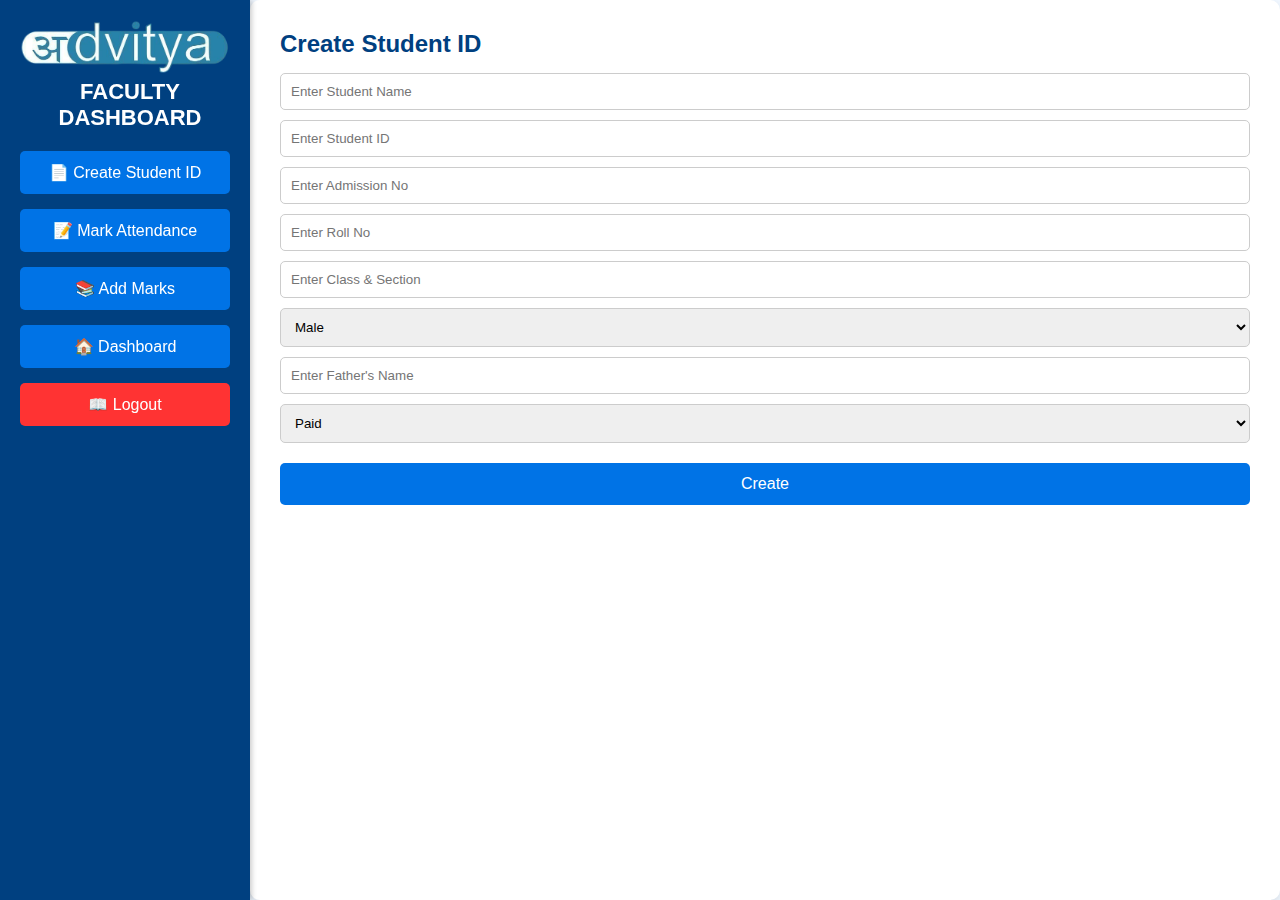
==== faculty.html @ b1a117b3 "Add files via upload" ====
<!DOCTYPE html>
<html lang="en">
<head>
    <meta charset="UTF-8">
    <meta name="viewport" content="width=device-width, initial-scale=1.0">
    <title>Faculty Dashboard</title>
    <link rel="stylesheet" href="views/css/faculty.css">
    <link rel="icon" type="image/png" href="views/pics/favicom.png">
    
</head>
<body>

    <div class="sidebar">
        <img src="views/pics/1.png" alt="Faculty Photo" class="faculty-photo">

        <h2 class="dashboard-title">FACULTY DASHBOARD</h2>

        <ul>
            <li><button id="create-student">📄 Create Student ID</button></li>
            <li><button id="mark-attendance">📝 Mark Attendance</button></li>
            <li><button id="add-marks">📚 Add Marks</button></li>
            <li><button id="dashboard">🏠 Dashboard</button></li>
            <li><button id="logout">📖 Logout</button></li>
        </ul>
    </div>

    <div class="main-content">
        <!-- Create Student ID Form -->
 <!-- Create Student ID Form -->
<div id="student-form">
    <h2>Create Student ID</h2>
    <input type="text" id="student-name" placeholder="Enter Student Name">
    <input type="text" id="student-id" placeholder="Enter Student ID">
    <input type="text" id="admission-no" placeholder="Enter Admission No">
    <input type="text" id="roll-no" placeholder="Enter Roll No">
    <input type="text" id="class-section" placeholder="Enter Class & Section">
    <select id="gender">
        <option value="Male">Male</option>
        <option value="Female">Female</option>
    </select>
    <input type="text" id="father-name" placeholder="Enter Father's Name">
    <select id="fee-status">
        <option value="Paid">Paid</option>
        <option value="Not Paid">Not Paid</option>
    </select>
    
    <!-- Updated "Create" Button -->
    <button id="create-student-btn">Create</button>
    <p id="error-message"></p>
</div>

        <!-- Student Data Display -->
        <div id="student-data">
            <h2>Student Records</h2>
            <div id="students-list"></div>
        </div>

<!-- Mark Attendance Section -->
<div id="attendance-section" style="display: none;">
    <h2>Mark Attendance</h2>
    <div id="attendance-list"></div>
    <div class="attendance-actions">
        <button id="save-attendance">Submit Attendance</button>
        <button id="reset-attendance">Reset Selection</button>
    </div>
</div>

<div id="marks-section" class="section" style="display: none;">
    <h2>📖 Add Marks</h2>
    <table id="marks-table">
        <thead>
            <tr>
                <th>Student ID</th>
                <th>Name</th>
                <th>Physics</th>
                <th>Chemistry</th>
                <th>Maths</th>
                <th>Biology</th>
                <th>Total</th>
                <th>Action</th>
            </tr>
        </thead>
        <tbody></tbody>
    </table>
    <button id="save-marks">Save Marks</button>
</div>


        <!-- Assign Fees Section -->
        <div id="fees-section" style="display: none;">
            <h2>Assign Fees</h2>
            <div id="fees-list"></div>
        </div>
    </div>


    <div id="attendance-section" style="display: none;">
        <h2>Mark Attendance</h2>
        <div id="attendance-list"></div>
        <div class="attendance-actions">
            <button id="save-attendance">Submit Attendance</button>
            <button id="reset-attendance">Reset Selection</button>
        </div>
    </div>
    

    <div id="deleteNotification" class="notification">Student Deleted Successfully!</div>
    <div id="createNotification" class="notification blue">Student Created Successfully!</div>
    <div id="attendanceNotification" class="notification blue">Attendance saved successfully!</div>
    <div id="resetAttendanceNotification" class="notification">Attendance Reset Successfully</div>
    <div id="myNotification" class="notification blue">Marks Updated Successfully</div>
    <div id="myNotificationred" class="notification">Marks Updated Successfully</div>
    <div id="feeUpdate" class="notification blue">Fee Assigned Successfully!</div>

   
    
    <script src="http://localhost/college_management/views/js/faculty.js"></script>
</body>
</html>
---- views/css/faculty.css ----
/* General Reset */
* {
    margin: 0;
    padding: 0;
    box-sizing: border-box;
    font-family: 'Arial', sans-serif;
}

/* Body Styling */
body {
    display: flex;
    height: 100vh;
    background: #f0f7ff; /* Light blue background */
}
/* Create Button Styling (Same as Sidebar Buttons) */
#create-student-btn {
    width: 100%;
    padding: 12px;
    border: none;
    cursor: pointer;
    background: #0073e6; /* Bright blue */
    color: white;
    font-size: 16px;
    border-radius: 5px;
    transition: 0.3s;
    margin-top: 10px;
}
.dashboard-title {
    color: white; /* Ensures visibility */
    text-align: left;
    font-size: 20px;
    margin-bottom: 20px;
    padding-left: 10px;
    font-weight: bold;
}

#create-student-btn:hover {
    background: #005bb5; /* Darker blue */
}

/* Sidebar Styling */
.sidebar {
    width: 250px;

    background: #004080; /* Dark blue */
    color: white;
    padding: 20px;
    height: 100vh;
    box-shadow: 2px 0 5px rgba(0, 0, 0, 0.2);
    position: fixed; /* Keeps it fixed while scrolling */
    top: 0;
    left: 0;
    overflow-y: auto; /* Enables scrolling if needed */
}

.sidebar h2 {
    text-align: center;
    font-size: 22px;
    margin-bottom: 20px;
}

.sidebar ul {
    list-style: none;
    padding: 0;
}

.sidebar ul li {
    margin: 15px 0;
}

.sidebar button {
    width: 100%;
    padding: 12px;
    border: none;
    cursor: pointer;
    background: #0073e6; /* Bright blue */
    color: white;
    font-size: 16px;
    border-radius: 5px;
    transition: 0.3s;
}

.sidebar button:hover {
    background: #005bb5; /* Darker blue */
}

/* Main Content Styling */
.main-content {
    flex: 1; /* This makes it take up the remaining width */
    margin-left: 250px; /* Same as sidebar width */
    padding: 30px;
    background: white;
    border-radius: 10px;
    box-shadow: 0px 4px 10px rgba(0, 0, 0, 0.1);
    min-height: 100vh; /* Ensures it extends to full height */
}

/* Sections */
#student-data, #attendance-section, #marks-section, #fees-section {
    display: none;
}

h2 {
    color: #004080; /* Dark blue */
    margin-bottom: 15px;
}

.attendance-item {
    display: flex;
    justify-content: space-between;
    align-items: center;
    background: #e6f2ff;
    padding: 10px;
    margin: 5px 0;
    border-radius: 5px;
}

/* Forms and Inputs */
input, select {
    display: block;
    width: 100%;
    padding: 10px;
    margin: 10px 0;
    border: 1px solid #ccc;
    border-radius: 5px;
}

/* Student Cards */
.student-card {
    background: #e6f2ff; /* Light blue */
    padding: 15px;
    margin: 10px 0;
    border-radius: 8px;
    box-shadow: 0px 2px 5px rgba(0, 0, 0, 0.1);
    border-left: 5px solid #0073e6;
}
.marks-input {
    width: 80px;
    padding: 5px;
}
/* Add Marks Section */
#marks-section {
    background: #f8f9fa;
    padding: 20px;
    border-radius: 10px;
    box-shadow: 0 4px 8px rgba(0, 0, 0, 0.1);
}

#marks-section h2 {
    color: #333;
    text-align: center;
    margin-bottom: 15px;
}

#marks-table {
    width: 100%;
    border-collapse: collapse;
    background: white;
    border-radius: 8px;
    overflow: hidden;
}

#marks-table th, #marks-table td {
    padding: 12px;
    border: 1px solid #ddd;
    text-align: center;
}

#marks-table th {
    background: #007bff;
    color: white;
    font-weight: bold;
}

#marks-table tr:nth-child(even) {
    background: #f2f2f2;
}

#marks-table input[type="number"] {
    width: 60px;
    padding: 5px;
    text-align: center;
    border: 1px solid #ccc;
    border-radius: 5px;
}

.total-marks {
    font-weight: bold;
    color: #28a745;
}

.save-mark-btn {
    background: #28a745;
    color: white;
    border: none;
    padding: 6px 12px;
    border-radius: 5px;
    cursor: pointer;
    transition: 0.3s;
}

.save-mark-btn:hover {
    background: #218838;
}

/* Save All Marks Button */
#save-marks {
    display: block;
    margin: 15px auto;
    background: #dc3545;
    color: white;
    border: none;
    padding: 10px 15px;
    border-radius: 5px;
    cursor: pointer;
    font-size: 16px;
    transition: 0.3s;
}

#save-marks:hover {
    background: #c82333;
}

/* Success Notification */
#myNotification {
    display: none;
    position: fixed;
    top: 20px;
    right: 20px;
    background: #28a745;
    color: white;
    padding: 10px 15px;
    border-radius: 5px;
    font-size: 14px;
    box-shadow: 0 2px 5px rgba(0, 0, 0, 0.2);
    z-index: 1000;
}

.update-marks {
    background-color: #007bff;
    color: white;
    padding: 5px 10px;
    border: none;
    border-radius: 5px;
    cursor: pointer;
}
.student-card h3 {
    color: #004080;
}

.student-card p {
    margin: 5px 0;
    font-size: 14px;
    color: #333;
}

.student-card button {
    background: #0073e6;
    border: none;
    padding: 8px 12px;
    color: white;
    border-radius: 5px;
    cursor: pointer;
    margin-top: 5px;
}

.student-card button:hover {
    background: #005bb5;
}

/* Logout Button */
#logout {
    background: #ff3333;
}

#logout:hover {
    background: #cc0000;
}
.attendance-item {
    display: flex;
    justify-content: space-between;
    align-items: center;
    background: #e6f2ff; /* Light blue */
    padding: 12px;
    margin: 8px 0;
    border-radius: 5px;
    box-shadow: 0px 2px 5px rgba(0, 0, 0, 0.1);
}

.attendance-item span {
    flex: 1;
    font-size: 16px;
    font-weight: bold;
    color: #004080; /* Dark Blue */
}

.attendance-buttons {
    display: flex;
    gap: 10px;
}

.attendance-buttons button {
    padding: 8px 16px;
    border: none;
    border-radius: 5px;
    font-size: 14px;
    cursor: pointer;
    transition: 0.3s;
}

.present-btn {
    background: #28a745; /* Green */
    color: white;
}

.present-btn.selected {
    background: #218838; /* Darker Green */
}

.absent-btn {
    background: #dc3545; /* Red */
    color: white;
}

.absent-btn.selected {
    background: #c82333; /* Darker Red */
}

/* Submit & Reset Buttons */
.attendance-actions {
    margin-top: 15px;
    text-align: center;
}

#save-attendance, #reset-attendance {
    padding: 10px 20px;
    border: none;
    border-radius: 5px;
    font-size: 16px;
    cursor: pointer;
    margin: 5px;
}

#save-attendance {
    background: #0073e6; /* Blue */
    color: white;
}

#save-attendance:hover {
    background: #005bb5;
}

#reset-attendance {
    background: #f39c12; /* Orange */
    color: white;
}

#reset-attendance:hover {
    background: #e67e22;
}
.attendance-buttons {
    display: flex;
    gap: 10px;
}

.present-btn, .absent-btn {
    padding: 8px 15px;
    border: none;
    cursor: pointer;
    font-size: 14px;
    border-radius: 5px;
}

.present-btn {
    background-color: #4CAF50;
    color: white;
}

.absent-btn {
    background-color: #F44336;
    color: white;
}

.present-btn.selected {
    background-color: #2E7D32;
}

.absent-btn.selected {
    background-color: #C62828;
}

.notification {
    position: fixed;
    top: -50px; /* Initially hidden above */
    left: 50%;
    transform: translateX(-50%);
    background-color: #ff4d4d;
    color: white;
    padding: 10px 20px;
    border-radius: 5px;
    font-weight: bold;
    box-shadow: 0px 4px 6px rgba(0, 0, 0, 0.2);
    transition: top 0.5s ease-in-out;
}

.notification.show {
    top: 20px; /* Slides down */
}


.notification.blue {
    background-color: #007BFF; /* Blue color */
}

.faculty-photo {
    width: 100%; /* Adjust size as needed */
    height: auto;
    /* Center image horizontally */
}

.dashboard-title {
    text-align: center; /* Center text if needed */
    margin-top: 0;
    font-size: 24px; /* Adjust as necessary */
}
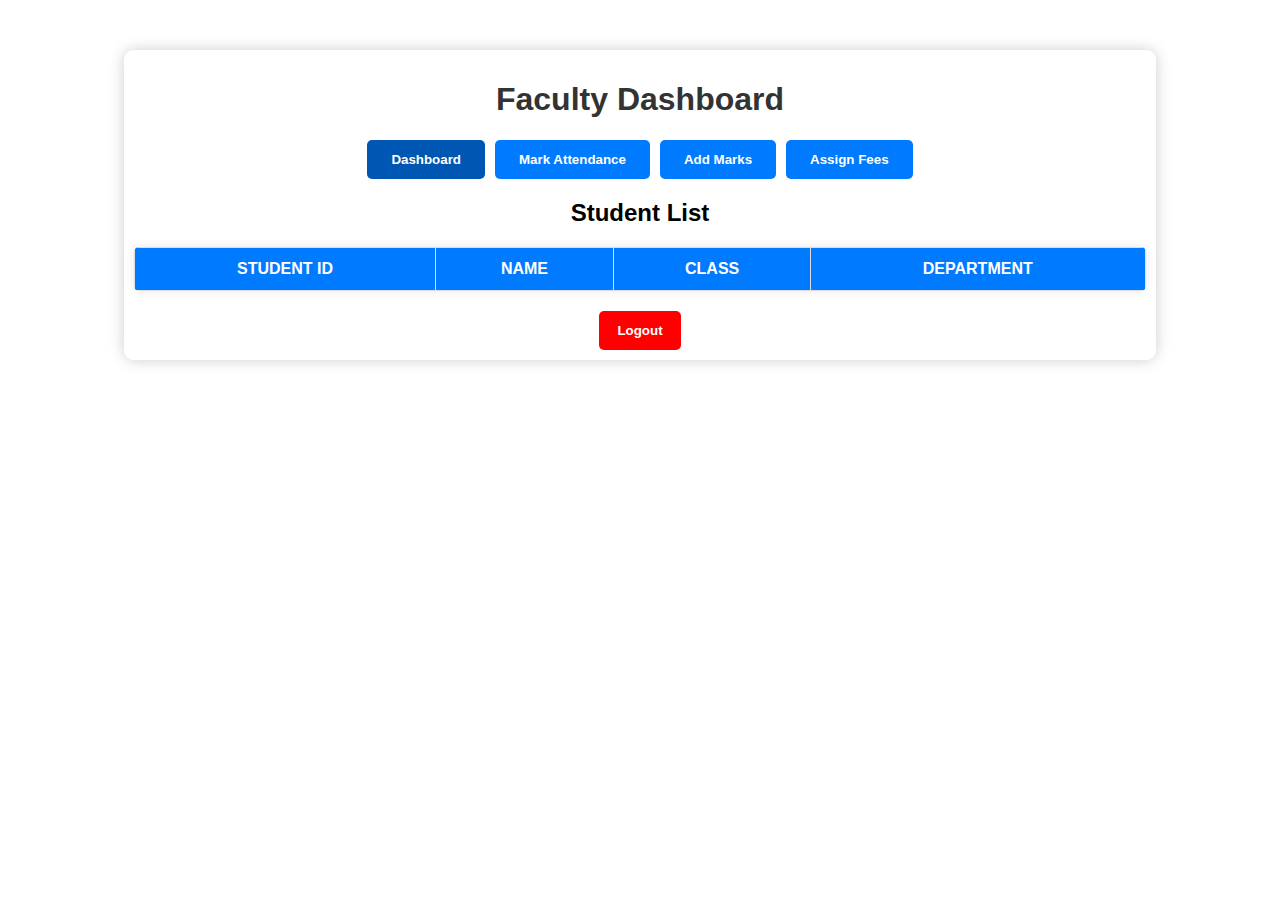
==== commit a5713599: "Add files via upload" ====
--- a/faculty.html
+++ b/faculty.html
@@ -3,117 +3,98 @@
 <head>
     <meta charset="UTF-8">
     <meta name="viewport" content="width=device-width, initial-scale=1.0">
-    <title>Faculty Dashboard</title>
+    <link rel="icon" href="views/pics/favicom.png">
+    <title>Faculty Dashboard - Advitya Degree College</title>
     <link rel="stylesheet" href="views/css/faculty.css">
-    <link rel="icon" type="image/png" href="views/pics/favicom.png">
-    
 </head>
 <body>
 
-    <div class="sidebar">
-        <img src="views/pics/1.png" alt="Faculty Photo" class="faculty-photo">
+    <div class="container">
+        <h1>Faculty Dashboard</h1>
 
-        <h2 class="dashboard-title">FACULTY DASHBOARD</h2>
+        <!-- Tab Buttons -->
+        <div class="tabs">
+            <button class="tab-btn active" onclick="openTab(event, 'dashboard')">Dashboard</button>
+            <button class="tab-btn" onclick="openTab(event, 'markAttendance')">Mark Attendance</button>
+            <button class="tab-btn" onclick="openTab(event, 'addMarks')">Add Marks</button>
+            <button class="tab-btn" onclick="openTab(event, 'assignFees')">Assign Fees</button>
+        </div>
 
-        <ul>
-            <li><button id="create-student">📄 Create Student ID</button></li>
-            <li><button id="mark-attendance">📝 Mark Attendance</button></li>
-            <li><button id="add-marks">📚 Add Marks</button></li>
-            <li><button id="dashboard">🏠 Dashboard</button></li>
-            <li><button id="logout">📖 Logout</button></li>
-        </ul>
+        <!-- Dashboard Tab -->
+        <div class="tab-content active" id="dashboard">
+            <h2>Student List</h2>
+            <table id="studentTable">
+                <thead>
+                    <tr>
+                        <th>Student ID</th>
+                        <th>Name</th>
+                        <th>Class</th>
+                        <th>Department</th>
+                    </tr>
+                </thead>
+                <tbody></tbody>
+            </table>
+        </div>
+
+        <!-- Attendance Tab -->
+        <div class="tab-content" id="markAttendance">
+            <h2>Mark Attendance</h2>
+            <table id="attendanceTable">
+                <thead>
+                    <tr>
+                        <th>Student ID</th>
+                        <th>Name</th>
+                        <th>Present</th>
+                        <th>Absent</th>
+                    </tr>
+                </thead>
+                <tbody></tbody>
+            </table>
+            <button onclick="submitAttendance()">Submit Attendance</button>
+        </div>
+
+        <!-- Add Marks Tab -->
+        <div class="tab-content" id="addMarks">
+            <h2>Add Marks</h2>
+            <table id="marksTable">
+                <thead>
+                    <tr>
+                        <th>Student ID</th>
+                        <th>Name</th>
+                        <th>Sub 1</th>
+                        <th>Sub 2</th>
+                        <th>Sub 3</th>
+                        <th>Sub 4</th>
+                        <th>Total</th>
+                        <th>Percentage</th>
+                    </tr>
+                </thead>
+                <tbody></tbody>
+            </table>
+            <button onclick="submitMarks()">Submit Marks</button>
+        </div>
+
+        <!-- Assign Fees Tab -->
+        <div class="tab-content" id="assignFees">
+            <h2>Assign Fees</h2>
+            <table id="feesTable">
+                <thead>
+                    <tr>
+                        <th>Student ID</th>
+                        <th>Name</th>
+                        <th>Amount</th>
+                    </tr>
+                </thead>
+                <tbody></tbody>
+            </table>
+            <button onclick="submitFees()">Assign Fees</button>
+        </div>
+        <div id="notification" class="notification"></div>
+
+        <!-- Logout Button -->
+        <button id="logoutBtn" onclick="logout()">Logout</button>
     </div>
 
-    <div class="main-content">
-        <!-- Create Student ID Form -->
- <!-- Create Student ID Form -->
-<div id="student-form">
-    <h2>Create Student ID</h2>
-    <input type="text" id="student-name" placeholder="Enter Student Name">
-    <input type="text" id="student-id" placeholder="Enter Student ID">
-    <input type="text" id="admission-no" placeholder="Enter Admission No">
-    <input type="text" id="roll-no" placeholder="Enter Roll No">
-    <input type="text" id="class-section" placeholder="Enter Class & Section">
-    <select id="gender">
-        <option value="Male">Male</option>
-        <option value="Female">Female</option>
-    </select>
-    <input type="text" id="father-name" placeholder="Enter Father's Name">
-    <select id="fee-status">
-        <option value="Paid">Paid</option>
-        <option value="Not Paid">Not Paid</option>
-    </select>
-    
-    <!-- Updated "Create" Button -->
-    <button id="create-student-btn">Create</button>
-    <p id="error-message"></p>
-</div>
-
-        <!-- Student Data Display -->
-        <div id="student-data">
-            <h2>Student Records</h2>
-            <div id="students-list"></div>
-        </div>
-
-<!-- Mark Attendance Section -->
-<div id="attendance-section" style="display: none;">
-    <h2>Mark Attendance</h2>
-    <div id="attendance-list"></div>
-    <div class="attendance-actions">
-        <button id="save-attendance">Submit Attendance</button>
-        <button id="reset-attendance">Reset Selection</button>
-    </div>
-</div>
-
-<div id="marks-section" class="section" style="display: none;">
-    <h2>📖 Add Marks</h2>
-    <table id="marks-table">
-        <thead>
-            <tr>
-                <th>Student ID</th>
-                <th>Name</th>
-                <th>Physics</th>
-                <th>Chemistry</th>
-                <th>Maths</th>
-                <th>Biology</th>
-                <th>Total</th>
-                <th>Action</th>
-            </tr>
-        </thead>
-        <tbody></tbody>
-    </table>
-    <button id="save-marks">Save Marks</button>
-</div>
-
-
-        <!-- Assign Fees Section -->
-        <div id="fees-section" style="display: none;">
-            <h2>Assign Fees</h2>
-            <div id="fees-list"></div>
-        </div>
-    </div>
-
-
-    <div id="attendance-section" style="display: none;">
-        <h2>Mark Attendance</h2>
-        <div id="attendance-list"></div>
-        <div class="attendance-actions">
-            <button id="save-attendance">Submit Attendance</button>
-            <button id="reset-attendance">Reset Selection</button>
-        </div>
-    </div>
-    
-
-    <div id="deleteNotification" class="notification">Student Deleted Successfully!</div>
-    <div id="createNotification" class="notification blue">Student Created Successfully!</div>
-    <div id="attendanceNotification" class="notification blue">Attendance saved successfully!</div>
-    <div id="resetAttendanceNotification" class="notification">Attendance Reset Successfully</div>
-    <div id="myNotification" class="notification blue">Marks Updated Successfully</div>
-    <div id="myNotificationred" class="notification">Marks Updated Successfully</div>
-    <div id="feeUpdate" class="notification blue">Fee Assigned Successfully!</div>
-
-   
-    
-    <script src="http://localhost/college_management/views/js/faculty.js"></script>
+    <script src="views/js/faculty.js"></script>
 </body>
 </html>
--- a/views/css/faculty.css
+++ b/views/css/faculty.css
@@ -1,425 +1,161 @@
-/* General Reset */
-* {
-    margin: 0;
-    padding: 0;
-    box-sizing: border-box;
-    font-family: 'Arial', sans-serif;
+body {
+    font-family: Arial, sans-serif;
+    background: url('../pics/faculty.jpg') no-repeat center center fixed;
+    background-size: cover;
+    text-align: center;
+    color: black;
 }
 
-/* Body Styling */
-body {
-    display: flex;
-    height: 100vh;
-    background: #f0f7ff; /* Light blue background */
-}
-/* Create Button Styling (Same as Sidebar Buttons) */
-#create-student-btn {
-    width: 100%;
-    padding: 12px;
-    border: none;
-    cursor: pointer;
-    background: #0073e6; /* Bright blue */
-    color: white;
-    font-size: 16px;
-    border-radius: 5px;
-    transition: 0.3s;
-    margin-top: 10px;
-}
-.dashboard-title {
-    color: white; /* Ensures visibility */
-    text-align: left;
-    font-size: 20px;
-    margin-bottom: 20px;
-    padding-left: 10px;
-    font-weight: bold;
+.container {
+    width: 80%;
+    
+    margin: 50px auto; /* Added top margin */
+    
+    padding-top: 20%;
+    padding: 10px;
+    background:  rgba(255, 255, 255, 0.9); /* Changed to white */
+    border-radius: 10px;
+    box-shadow: 0 0 15px rgba(0, 0, 0, 0.2); /* Softer shadow */
 }
 
-#create-student-btn:hover {
-    background: #005bb5; /* Darker blue */
+h1 {
+    color: #333; /* Darker text for better contrast */
 }
 
-/* Sidebar Styling */
-.sidebar {
-    width: 250px;
-
-    background: #004080; /* Dark blue */
-    color: white;
-    padding: 20px;
-    height: 100vh;
-    box-shadow: 2px 0 5px rgba(0, 0, 0, 0.2);
-    position: fixed; /* Keeps it fixed while scrolling */
-    top: 0;
-    left: 0;
-    overflow-y: auto; /* Enables scrolling if needed */
-}
-
-.sidebar h2 {
-    text-align: center;
-    font-size: 22px;
+/* Tabs */
+.tabs {
+    display: flex;
+    justify-content: center;
     margin-bottom: 20px;
 }
 
-.sidebar ul {
-    list-style: none;
-    padding: 0;
+.tab-btn {
+    padding: 12px 24px;
+    border: none;
+    cursor: pointer;
+    background-color: #007BFF;
+    color: white;
+    margin: 0 5px;
+    border-radius: 5px;
+    font-weight: bold;
+    transition: background 0.3s ease-in-out;
 }
 
-.sidebar ul li {
-    margin: 15px 0;
+.tab-btn:hover {
+    background-color: #0056b3;
 }
 
-.sidebar button {
+.tab-btn.active {
+    background-color: #0056b3;
+}
+
+/* Tab Content */
+.tab-content {
+    display: none;
+    animation: fadeIn 0.5s ease-in-out;
+}
+
+.tab-content.active {
+    display: block;
+}
+
+/* Table Styling */
+table {
     width: 100%;
+    border-collapse: collapse;
+    margin-top: 20px;
+    background: rgba(255, 255, 255, 0.95);
+    color: black;
+    border-radius: 5px;
+    overflow: hidden;
+    box-shadow: 0 0 10px rgba(0, 0, 0, 0.1);
+}
+
+th, td {
+    border: 1px solid #ddd;
     padding: 12px;
+    text-align: center;
+}
+
+th {
+    background-color: #007BFF;
+    color: white;
+    text-transform: uppercase;
+}
+
+td {
+    font-weight: bold;
+}
+.notification {
+    position: fixed;
+    bottom: 20px;
+    right: 20px;
+    background-color: #28a745; /* Green for success */
+    color: white;
+    padding: 15px 20px;
+    border-radius: 5px;
+    display: none;
+    font-size: 16px;
+    font-weight: bold;
+    box-shadow: 0px 4px 6px rgba(0, 0, 0, 0.1);
+    transition: opacity 0.5s ease-in-out;
+}
+
+/* Buttons */
+button {
+    margin-top: 20px;
+    padding: 12px 18px;
+    background-color: #007BFF;
+    color: white;
     border: none;
     cursor: pointer;
-    background: #0073e6; /* Bright blue */
-    color: white;
-    font-size: 16px;
     border-radius: 5px;
-    transition: 0.3s;
+    font-weight: bold;
+    transition: background 0.3s ease-in-out;
 }
 
-.sidebar button:hover {
-    background: #005bb5; /* Darker blue */
+button:hover {
+    background-color: #0056b3;
 }
 
-/* Main Content Styling */
-.main-content {
-    flex: 1; /* This makes it take up the remaining width */
-    margin-left: 250px; /* Same as sidebar width */
-    padding: 30px;
-    background: white;
-    border-radius: 10px;
-    box-shadow: 0px 4px 10px rgba(0, 0, 0, 0.1);
-    min-height: 100vh; /* Ensures it extends to full height */
+/* Logout Button */
+#logoutBtn {
+    background-color: red;
+    transition: background 0.3s ease-in-out;
 }
 
-/* Sections */
-#student-data, #attendance-section, #marks-section, #fees-section {
-    display: none;
+#logoutBtn:hover {
+    background-color: darkred;
 }
 
-h2 {
-    color: #004080; /* Dark blue */
-    margin-bottom: 15px;
+/* Fade-In Animation */
+@keyframes fadeIn {
+    from {
+        opacity: 0;
+        transform: translateY(-10px);
+    }
+    to {
+        opacity: 1;
+        transform: translateY(0);
+    }
 }
 
-.attendance-item {
-    display: flex;
-    justify-content: space-between;
-    align-items: center;
-    background: #e6f2ff;
+/* Style for the last column */
+.action-column {
+    text-align: center;
     padding: 10px;
-    margin: 5px 0;
+}
+
+/* Style for delete button */
+.delete-btn {
+    background-color: red;
+    color: white;
+    border: none;
+    padding: 5px 10px;
+    cursor: pointer;
     border-radius: 5px;
 }
 
-/* Forms and Inputs */
-input, select {
-    display: block;
-    width: 100%;
-    padding: 10px;
-    margin: 10px 0;
-    border: 1px solid #ccc;
-    border-radius: 5px;
+.delete-btn:hover {
+    background-color: darkred;
 }
-
-/* Student Cards */
-.student-card {
-    background: #e6f2ff; /* Light blue */
-    padding: 15px;
-    margin: 10px 0;
-    border-radius: 8px;
-    box-shadow: 0px 2px 5px rgba(0, 0, 0, 0.1);
-    border-left: 5px solid #0073e6;
-}
-.marks-input {
-    width: 80px;
-    padding: 5px;
-}
-/* Add Marks Section */
-#marks-section {
-    background: #f8f9fa;
-    padding: 20px;
-    border-radius: 10px;
-    box-shadow: 0 4px 8px rgba(0, 0, 0, 0.1);
-}
-
-#marks-section h2 {
-    color: #333;
-    text-align: center;
-    margin-bottom: 15px;
-}
-
-#marks-table {
-    width: 100%;
-    border-collapse: collapse;
-    background: white;
-    border-radius: 8px;
-    overflow: hidden;
-}
-
-#marks-table th, #marks-table td {
-    padding: 12px;
-    border: 1px solid #ddd;
-    text-align: center;
-}
-
-#marks-table th {
-    background: #007bff;
-    color: white;
-    font-weight: bold;
-}
-
-#marks-table tr:nth-child(even) {
-    background: #f2f2f2;
-}
-
-#marks-table input[type="number"] {
-    width: 60px;
-    padding: 5px;
-    text-align: center;
-    border: 1px solid #ccc;
-    border-radius: 5px;
-}
-
-.total-marks {
-    font-weight: bold;
-    color: #28a745;
-}
-
-.save-mark-btn {
-    background: #28a745;
-    color: white;
-    border: none;
-    padding: 6px 12px;
-    border-radius: 5px;
-    cursor: pointer;
-    transition: 0.3s;
-}
-
-.save-mark-btn:hover {
-    background: #218838;
-}
-
-/* Save All Marks Button */
-#save-marks {
-    display: block;
-    margin: 15px auto;
-    background: #dc3545;
-    color: white;
-    border: none;
-    padding: 10px 15px;
-    border-radius: 5px;
-    cursor: pointer;
-    font-size: 16px;
-    transition: 0.3s;
-}
-
-#save-marks:hover {
-    background: #c82333;
-}
-
-/* Success Notification */
-#myNotification {
-    display: none;
-    position: fixed;
-    top: 20px;
-    right: 20px;
-    background: #28a745;
-    color: white;
-    padding: 10px 15px;
-    border-radius: 5px;
-    font-size: 14px;
-    box-shadow: 0 2px 5px rgba(0, 0, 0, 0.2);
-    z-index: 1000;
-}
-
-.update-marks {
-    background-color: #007bff;
-    color: white;
-    padding: 5px 10px;
-    border: none;
-    border-radius: 5px;
-    cursor: pointer;
-}
-.student-card h3 {
-    color: #004080;
-}
-
-.student-card p {
-    margin: 5px 0;
-    font-size: 14px;
-    color: #333;
-}
-
-.student-card button {
-    background: #0073e6;
-    border: none;
-    padding: 8px 12px;
-    color: white;
-    border-radius: 5px;
-    cursor: pointer;
-    margin-top: 5px;
-}
-
-.student-card button:hover {
-    background: #005bb5;
-}
-
-/* Logout Button */
-#logout {
-    background: #ff3333;
-}
-
-#logout:hover {
-    background: #cc0000;
-}
-.attendance-item {
-    display: flex;
-    justify-content: space-between;
-    align-items: center;
-    background: #e6f2ff; /* Light blue */
-    padding: 12px;
-    margin: 8px 0;
-    border-radius: 5px;
-    box-shadow: 0px 2px 5px rgba(0, 0, 0, 0.1);
-}
-
-.attendance-item span {
-    flex: 1;
-    font-size: 16px;
-    font-weight: bold;
-    color: #004080; /* Dark Blue */
-}
-
-.attendance-buttons {
-    display: flex;
-    gap: 10px;
-}
-
-.attendance-buttons button {
-    padding: 8px 16px;
-    border: none;
-    border-radius: 5px;
-    font-size: 14px;
-    cursor: pointer;
-    transition: 0.3s;
-}
-
-.present-btn {
-    background: #28a745; /* Green */
-    color: white;
-}
-
-.present-btn.selected {
-    background: #218838; /* Darker Green */
-}
-
-.absent-btn {
-    background: #dc3545; /* Red */
-    color: white;
-}
-
-.absent-btn.selected {
-    background: #c82333; /* Darker Red */
-}
-
-/* Submit & Reset Buttons */
-.attendance-actions {
-    margin-top: 15px;
-    text-align: center;
-}
-
-#save-attendance, #reset-attendance {
-    padding: 10px 20px;
-    border: none;
-    border-radius: 5px;
-    font-size: 16px;
-    cursor: pointer;
-    margin: 5px;
-}
-
-#save-attendance {
-    background: #0073e6; /* Blue */
-    color: white;
-}
-
-#save-attendance:hover {
-    background: #005bb5;
-}
-
-#reset-attendance {
-    background: #f39c12; /* Orange */
-    color: white;
-}
-
-#reset-attendance:hover {
-    background: #e67e22;
-}
-.attendance-buttons {
-    display: flex;
-    gap: 10px;
-}
-
-.present-btn, .absent-btn {
-    padding: 8px 15px;
-    border: none;
-    cursor: pointer;
-    font-size: 14px;
-    border-radius: 5px;
-}
-
-.present-btn {
-    background-color: #4CAF50;
-    color: white;
-}
-
-.absent-btn {
-    background-color: #F44336;
-    color: white;
-}
-
-.present-btn.selected {
-    background-color: #2E7D32;
-}
-
-.absent-btn.selected {
-    background-color: #C62828;
-}
-
-.notification {
-    position: fixed;
-    top: -50px; /* Initially hidden above */
-    left: 50%;
-    transform: translateX(-50%);
-    background-color: #ff4d4d;
-    color: white;
-    padding: 10px 20px;
-    border-radius: 5px;
-    font-weight: bold;
-    box-shadow: 0px 4px 6px rgba(0, 0, 0, 0.2);
-    transition: top 0.5s ease-in-out;
-}
-
-.notification.show {
-    top: 20px; /* Slides down */
-}
-
-
-.notification.blue {
-    background-color: #007BFF; /* Blue color */
-}
-
-.faculty-photo {
-    width: 100%; /* Adjust size as needed */
-    height: auto;
-    /* Center image horizontally */
-}
-
-.dashboard-title {
-    text-align: center; /* Center text if needed */
-    margin-top: 0;
-    font-size: 24px; /* Adjust as necessary */
-}
